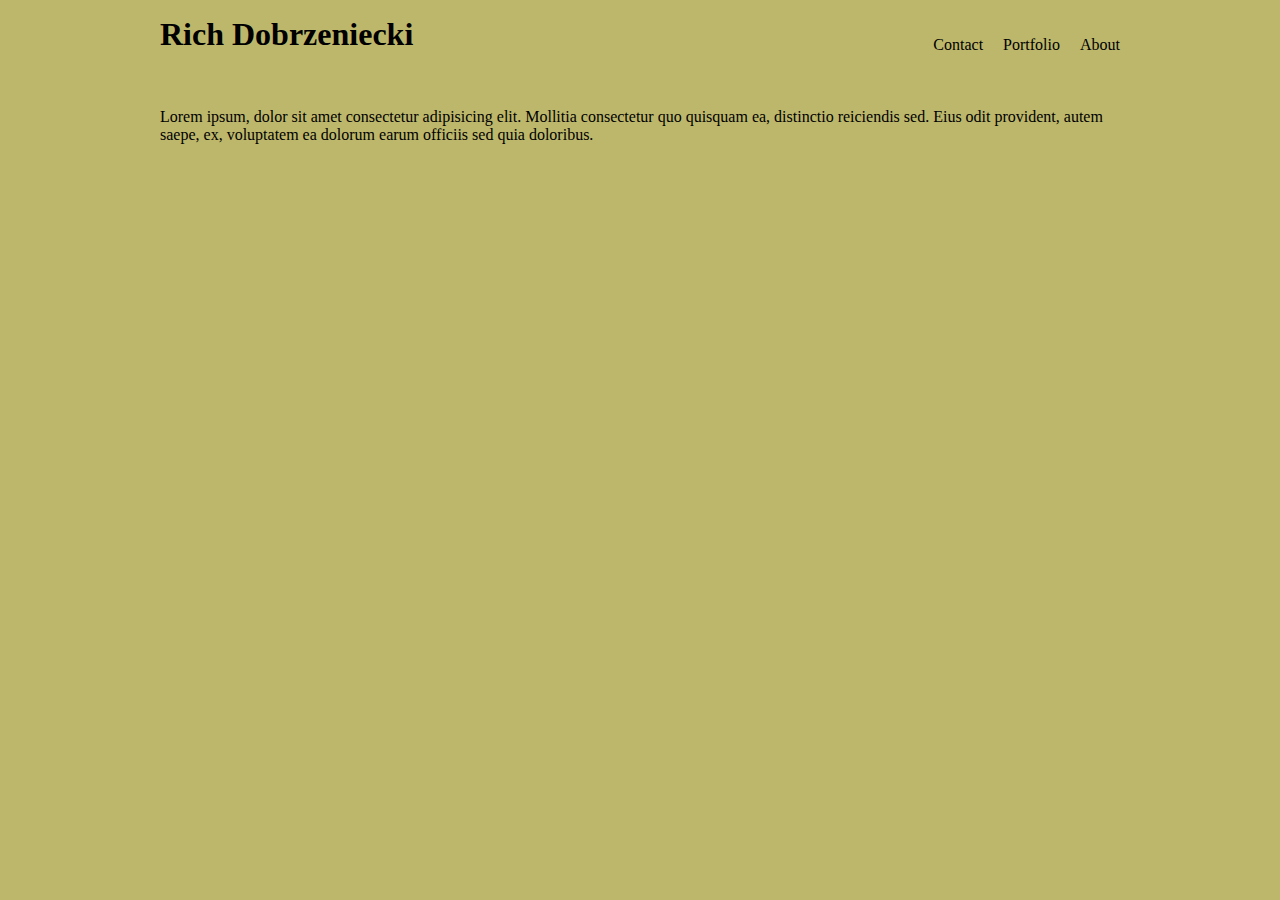
==== index.html @ 8638637b "Added content" ====
<!DOCTYPE html>
<html lang="en">
<head>
    <meta charset="UTF-8">
    <title>Portfolio - Rich Dobrzeniecki</title>
    <link rel="stylesheet" href="assets/css/style.css">
</head>

<body>
    <header>
           <div class="container">
                <h1 class="name">Rich Dobrzeniecki</h1>
                <nav>
                    <ul>
                        <li>About</li>
                        <li>Portfolio</li>
                        <li>Contact</li>
                    </ul>
                </nav>
           </div>
    </header>
    <section class="main-content">
        <div>
            <img src="http://via.placeholder.com/200x200e" alt="">
            
            <div>
                <p>
                    Lorem ipsum, dolor sit amet consectetur adipisicing elit.
                    Mollitia consectetur quo quisquam ea, distinctio reiciendis sed. 
                    Eius odit provident, autem saepe, ex, voluptatem ea dolorum earum officiis sed quia
                    doloribus.
                </p>
            </div>
        </div>
    </section>
</body>
</html>
---- assets/css/style.css ----
body {
    width: 960px;
    margin: 0 auto;
    background-color: darkkhaki;
}

.name {
    margin-top: 0;
    float: left;
}

nav li {
    display: block;
    padding: 0;
    margin-left: 20px;
    float: right;
    padding-top: 20px;
}

.container {
    margin-top: 0px;
}

.main-content {
    float: left;
}
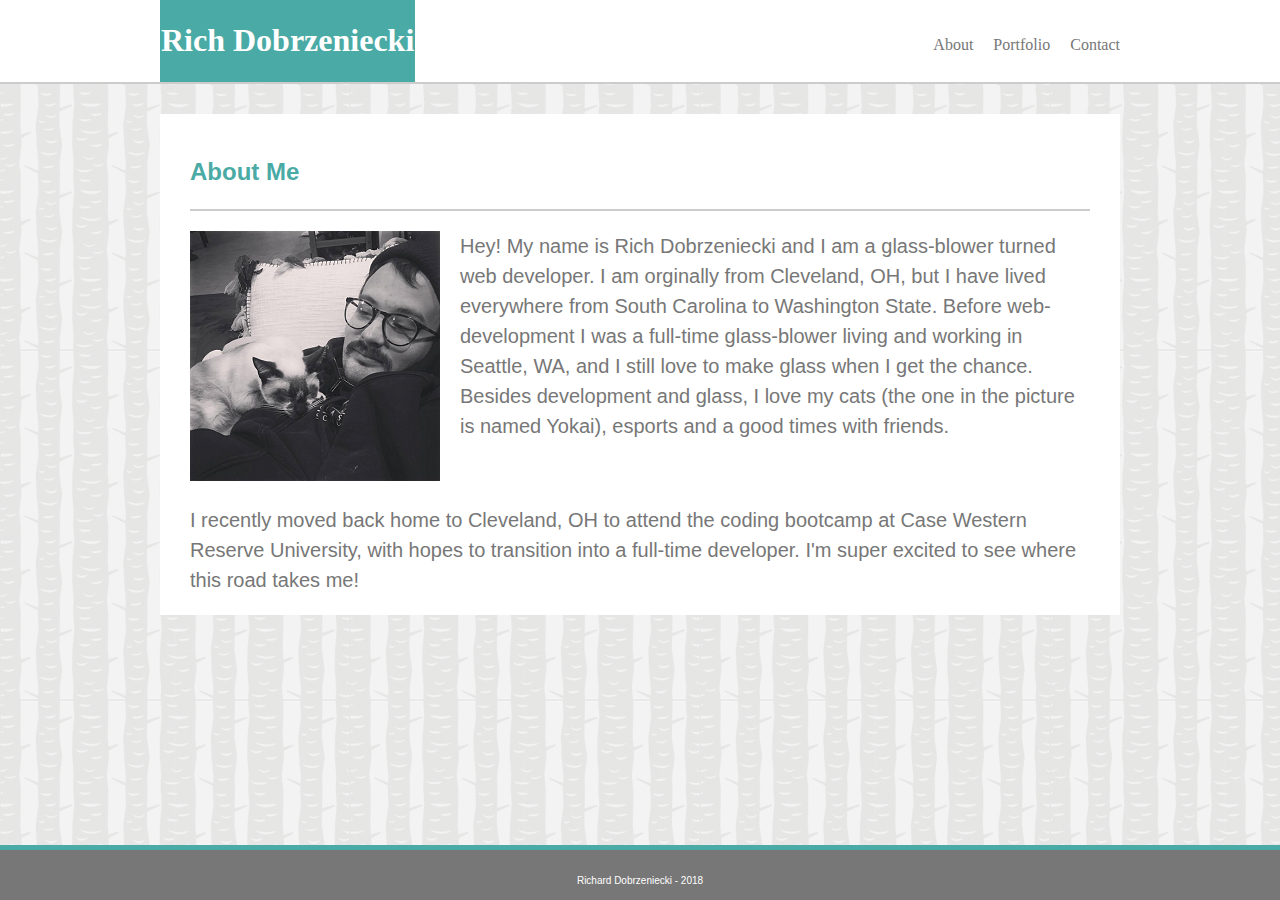
==== commit 0197956d: "Completed Project" ====
--- a/index.html
+++ b/index.html
@@ -1,37 +1,59 @@
 <!DOCTYPE html>
 <html lang="en">
 <head>
-    <meta charset="UTF-8">
-    <title>Portfolio - Rich Dobrzeniecki</title>
-    <link rel="stylesheet" href="assets/css/style.css">
+<meta charset="UTF-8">
+<title>Portfolio - Rich Dobrzeniecki</title>
+<link rel="stylesheet" href="assets/css/style.css">
 </head>
 
 <body>
-    <header>
-           <div class="container">
-                <h1 class="name">Rich Dobrzeniecki</h1>
-                <nav>
-                    <ul>
-                        <li>About</li>
-                        <li>Portfolio</li>
-                        <li>Contact</li>
-                    </ul>
-                </nav>
-           </div>
-    </header>
-    <section class="main-content">
-        <div>
-            <img src="http://via.placeholder.com/200x200e" alt="">
-            
-            <div>
-                <p>
-                    Lorem ipsum, dolor sit amet consectetur adipisicing elit.
-                    Mollitia consectetur quo quisquam ea, distinctio reiciendis sed. 
-                    Eius odit provident, autem saepe, ex, voluptatem ea dolorum earum officiis sed quia
-                    doloribus.
-                </p>
-            </div>
+  <header>
+    <div class="nav-container">
+      <div class="name">
+       
+        <h1>Rich Dobrzeniecki</h1>
+
+      </div>
+      
+      <nav>
+        <div class="navigation-buttons">
+          <ul>
+            <a href="contact.html"><li>Contact</li></a>
+            <a href="portfolio.html"><li>Portfolio</li></a>
+            <a href="index.html"><li>About</li></a>
+          </ul>
         </div>
-    </section>
+      </nav>
+
+    </div>
+  </header>
+
+  <section class="main-content">
+    <div>
+      <h2>About Me</h2>
+    </div>
+    <div class="my-image">
+      <img src="assets/images/richandcat.png" alt="Image of Dev">
+    </div>
+    <div class="about-me">
+      Hey! My name is Rich Dobrzeniecki and I am a glass-blower turned web developer.
+      I am orginally from Cleveland, OH, but I have lived everywhere from South Carolina to Washington State.
+      Before web-development I was a full-time glass-blower living and working in Seattle, WA, and I still love
+      to make glass when I get the chance. Besides development and glass, I love my cats (the one in the picture is named Yokai), 
+      esports and a good times with friends.
+    </div> 
+    <div class="about-me2">
+      I recently moved back home to Cleveland, OH to attend the coding bootcamp at Case Western Reserve University, with hopes
+      to transition into a full-time developer. I'm super excited to see where this road takes me!
+
+    </div> 
+  </section>
+
+  <footer>
+    <div class="foot-info">
+      Richard Dobrzeniecki - 2018
+    </div>
+  </footer>
+
 </body>
 </html>--- a/assets/css/style.css
+++ b/assets/css/style.css
@@ -1,26 +1,126 @@
 body {
+    margin: 0 auto;
+    background-image: url(../images/tree_bark.png);
+    overflow: hidden;
+    font-family: 'Arial', 'Helvetica Neue', Helvetica, sans-serif;
+    color: #777777;
+}
+h1 {
+    height: 100%;
+    color: #ffffff;
+}
+header {
+    width: 100%;
+    background-color: #ffffff;
+    border-bottom: 2px solid #cccccc;
+    font-family: 'Georgia', Times, Times New Roman, serif;
+}
+
+.nav-container {
     width: 960px;
     margin: 0 auto;
-    background-color: darkkhaki;
+    overflow: hidden;
 }
 
 .name {
-    margin-top: 0;
     float: left;
+    background-color: #4aaaa5;
+    height: 100%;
+    border: 1px solid #4aaaa5;
 }
 
 nav li {
     display: block;
-    padding: 0;
     margin-left: 20px;
     float: right;
     padding-top: 20px;
-}
-
-.container {
-    margin-top: 0px;
+    color: #777777;
 }
 
 .main-content {
+    width: 900px;
+    height: 100%;
+    padding-left: 30px;
+    padding-right: 30px;
+    background-color: #ffffff;
+    margin: 0 auto;
+    margin-top: 30px;
+    margin-bottom: 100px;
+    overflow: auto;
+}
+
+h2 {
+    color: #4aaaa5;
+    border-bottom: 2px solid #cccccc;
+    line-height: 75px;
+}
+
+.my-image {
     float: left;
+    margin-right: 20px;
+}
+
+.about-me {
+    margin-top: 10px;
+    font-size: 20px;
+    line-height: 30px;
+    text-decoration: none;
+}
+
+.about-me2 {
+    width: 100%;
+    float: left;
+    margin-top: 20px;
+    margin-bottom: 20px;
+    font-size: 20px;
+    line-height: 30px;
+}
+
+footer {
+    border-top: 5px solid #4aaaa5;
+    background-color: #777777;
+    bottom: 0;
+    height: 50px;
+    position: fixed;
+    width: 100%;
+}
+
+.foot-info {
+    color: #ffffff;
+    text-align: center;
+    font-size: 10px;
+    padding-top: 25px;
+}
+
+
+.portfolio-row-1 > img {
+    margin-right: 50px;
+    margin-bottom: 50px;
+}
+
+.portfolio-row-2 > img {
+    margin-right: 50px;
+    margin-bottom: 25px;
+}
+
+input {
+    margin-bottom: 20px;
+    margin-top: 5px;
+    width: 100%;
+    height: 20px;
+}
+
+textarea {
+    margin-top: 5px;
+    margin-bottom: 10px;
+}
+
+button {
+    margin-bottom: 10px;
+    background-color: #4aaaa5;
+    color: #ffffff;
+    font-weight: bold;
+    border: 2px solid #4aaaa5;
+    height: 25px;
+    width: 75px;
 }